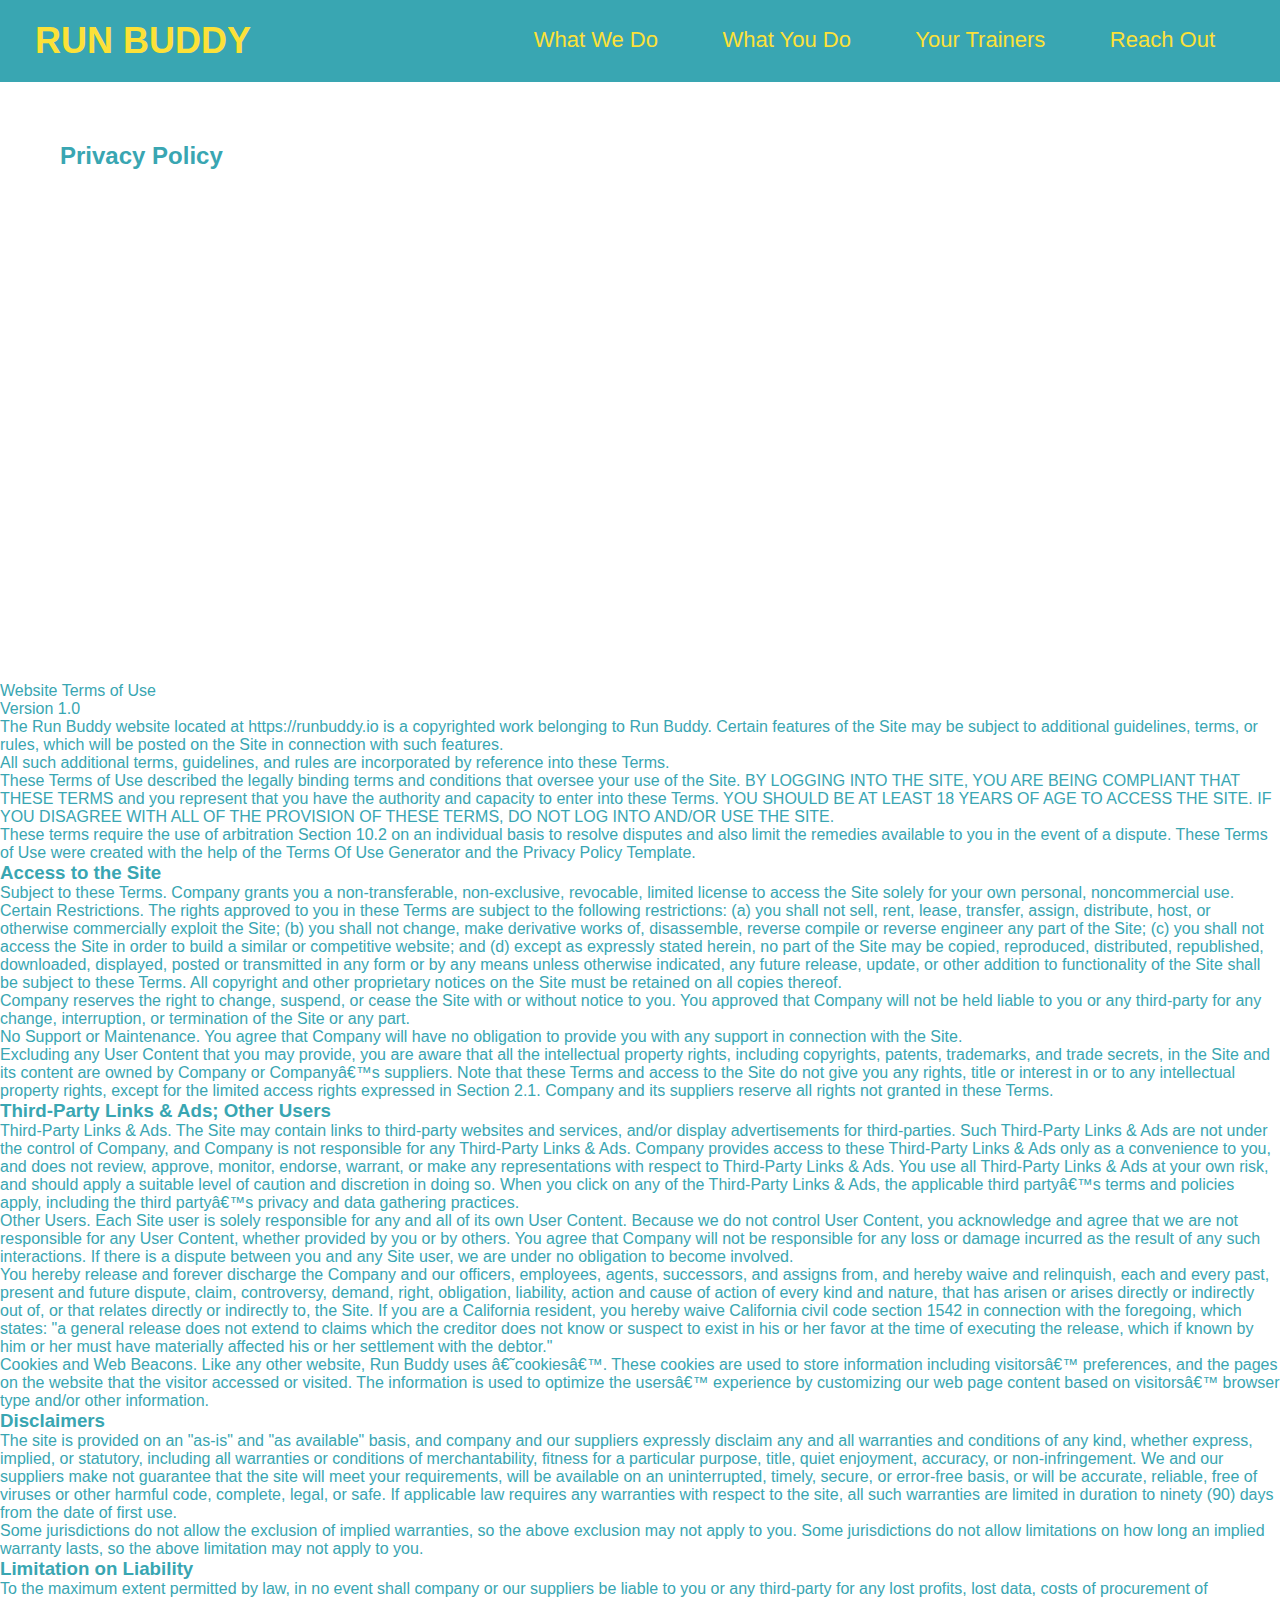
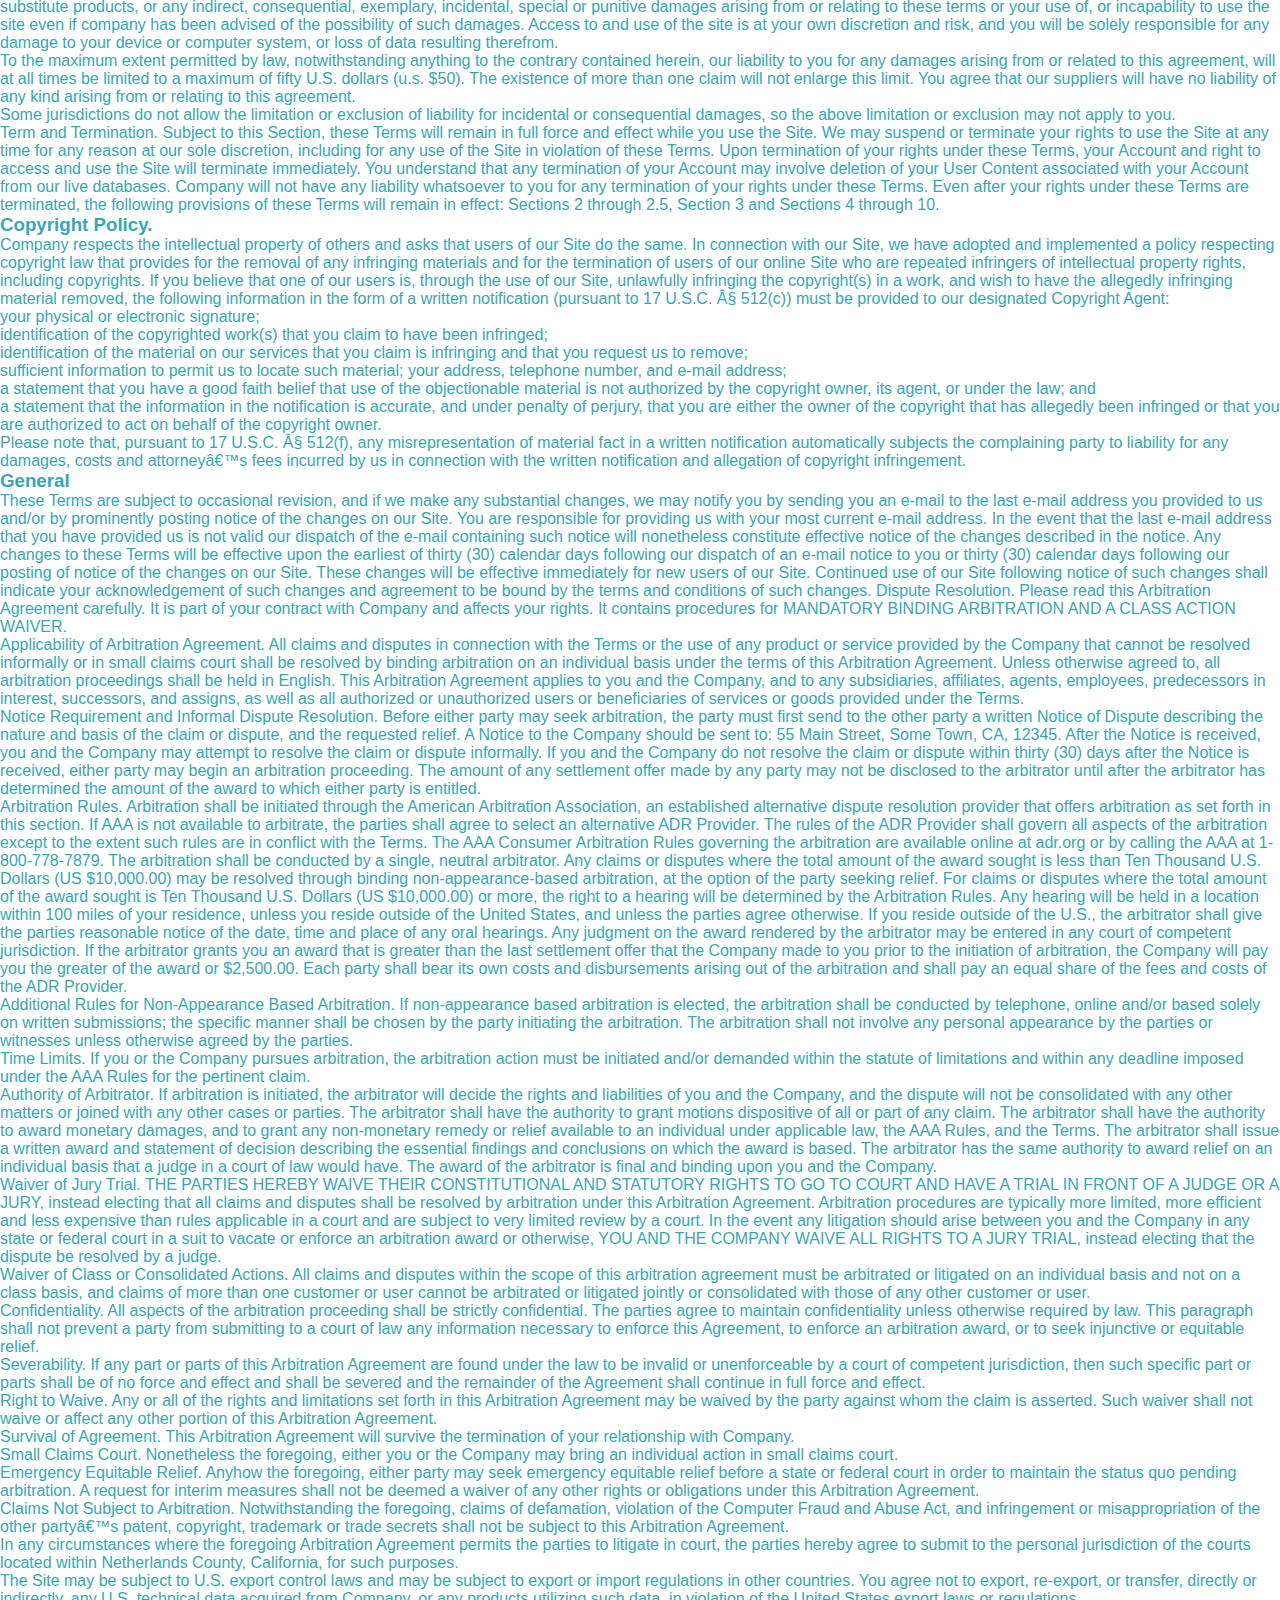
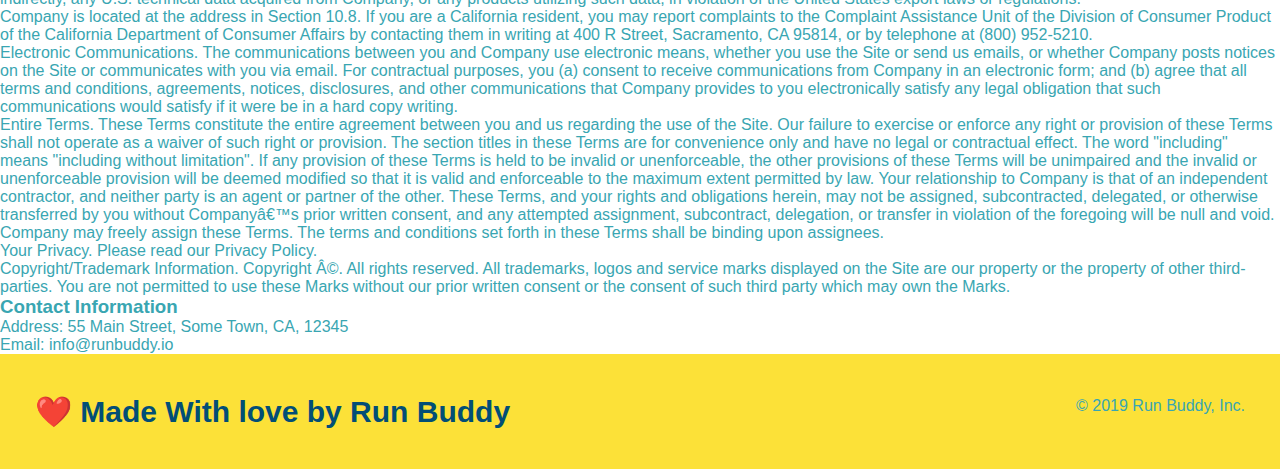
==== privacy-policy.html @ 42d81a20 "finished privacy policy" ====
<!DOCTYPE html>
<html lang="en">

<head>
    <link rel="stylesheet" href="./style.css" />
    <link rel="stylesheet" href="./secondary-styles.css" />
    <meta charset="UTF-8">
    <meta name="viewport" content="width=device-width, initial-scale=1.0">
    <title>Privacy Policy - Run Buddy</title>
</head>

<body>
    <header>
        <h1>
            <a href="./index.html">RUN BUDDY</a>
        </h1>
        <nav>
            <ul>
                <li>
                    <a href="./index.html#what-we-do">What We Do</a>
                </li>
                <li>
                    <a href="./index.html#what-you-do">What You Do</a>
                </li>
                <li>
                    <a href="./index.html#your-trainers">Your Trainers</a>
                </li>
                <li>
                    <a href="./index.html#reach-out">Reach Out</a>
                </li>
            </ul>
        </nav>
    </header>

    <section class="hero">
        <h2 class="page-title">
            Privacy Policy
        </h2>
    </section>

    <article class="secondary-content">

        <p>
            Website Terms of Use
        </p>

        <p>
            Version 1.0
        </p>

        <p>
            The Run Buddy website located at https://runbuddy.io is a copyrighted work belonging to Run Buddy. Certain
            features of the Site may be subject to additional guidelines, terms, or rules, which will be posted on the
            Site
            in connection with such features.
        </p>

        <p>
            All such additional terms, guidelines, and rules are incorporated by reference into these Terms.
        </p>

        <p>
            These Terms of Use described the legally binding terms and conditions that oversee your use of the Site. BY
            LOGGING INTO THE SITE, YOU ARE BEING COMPLIANT THAT THESE TERMS and you represent that you have the
            authority
            and capacity to enter into these Terms. YOU SHOULD BE AT LEAST 18 YEARS OF AGE TO ACCESS THE SITE. IF YOU
            DISAGREE WITH ALL OF THE PROVISION OF THESE TERMS, DO NOT LOG INTO AND/OR USE THE SITE.
        </p>

        <p>
            These terms require the use of arbitration Section 10.2 on an individual basis to resolve disputes and also
            limit the remedies available to you in the event of a dispute. These Terms of Use were created with the help
            of
            the Terms Of Use Generator and the Privacy Policy Template.
        </p>

        <h3>
            Access to the Site
        </h3>

        <p>
            Subject to these Terms. Company grants you a non-transferable, non-exclusive, revocable, limited license to
            access the Site solely for your own personal, noncommercial use.
        </p>

        <p>
            Certain Restrictions. The rights approved to you in these Terms are subject to the following restrictions:
            (a)
            you shall not sell, rent, lease, transfer, assign, distribute, host, or otherwise commercially exploit the
            Site;
            (b) you shall not change, make derivative works of, disassemble, reverse compile or reverse engineer any
            part of
            the Site; (c) you shall not access the Site in order to build a similar or competitive website; and (d)
            except
            as expressly stated herein, no part of the Site may be copied, reproduced, distributed, republished,
            downloaded,
            displayed, posted or transmitted in any form or by any means unless otherwise indicated, any future release,
            update, or other addition to functionality of the Site shall be subject to these Terms. All copyright and
            other
            proprietary notices on the Site must be retained on all copies thereof.
        </p>

        <p>
            Company reserves the right to change, suspend, or cease the Site with or without notice to you. You approved
            that Company will not be held liable to you or any third-party for any change, interruption, or termination
            of
            the Site or any part.
        </p>

        <p>
            No Support or Maintenance. You agree that Company will have no obligation to provide you with any support in
            connection with the Site.
        </p>

        <p>
            Excluding any User Content that you may provide, you are aware that all the intellectual property rights,
            including copyrights, patents, trademarks, and trade secrets, in the Site and its content are owned by
            Company
            or Companyâ€™s suppliers. Note that these Terms and access to the Site do not give you any rights, title or
            interest in or to any intellectual property rights, except for the limited access rights expressed in
            Section
            2.1. Company and its suppliers reserve all rights not granted in these Terms.
        </p>

        <h3>
            Third-Party Links & Ads; Other Users
        </h3>

        <p>
            Third-Party Links & Ads. The Site may contain links to third-party websites and services, and/or display
            advertisements for third-parties. Such Third-Party Links & Ads are not under the control of Company, and
            Company
            is not responsible for any Third-Party Links & Ads. Company provides access to these Third-Party Links & Ads
            only as a convenience to you, and does not review, approve, monitor, endorse, warrant, or make any
            representations with respect to Third-Party Links & Ads. You use all Third-Party Links & Ads at your own
            risk,
            and should apply a suitable level of caution and discretion in doing so. When you click on any of the
            Third-Party Links & Ads, the applicable third partyâ€™s terms and policies apply, including the third
            partyâ€™s
            privacy and data gathering practices.
        </p>

        <p>
            Other Users. Each Site user is solely responsible for any and all of its own User Content. Because we do not
            control User Content, you acknowledge and agree that we are not responsible for any User Content, whether
            provided by you or by others. You agree that Company will not be responsible for any loss or damage incurred
            as
            the result of any such interactions. If there is a dispute between you and any Site user, we are under no
            obligation to become involved.
        </p>

        <p>
            You hereby release and forever discharge the Company and our officers, employees, agents, successors, and
            assigns from, and hereby waive and relinquish, each and every past, present and future dispute, claim,
            controversy, demand, right, obligation, liability, action and cause of action of every kind and nature, that
            has
            arisen or arises directly or indirectly out of, or that relates directly or indirectly to, the Site. If you
            are
            a California resident, you hereby waive California civil code section 1542 in connection with the foregoing,
            which states: "a general release does not extend to claims which the creditor does not know or suspect to
            exist
            in his or her favor at the time of executing the release, which if known by him or her must have materially
            affected his or her settlement with the debtor."
        </p>

        <p>
            Cookies and Web Beacons. Like any other website, Run Buddy uses â€˜cookiesâ€™. These cookies are used to
            store
            information including visitorsâ€™ preferences, and the pages on the website that the visitor accessed or
            visited.
            The information is used to optimize the usersâ€™ experience by customizing our web page content based on
            visitorsâ€™
            browser type and/or other information.
        </p>

        <h3>
            Disclaimers
        </h3>

        <p>
            The site is provided on an "as-is" and "as available" basis, and company and our suppliers expressly
            disclaim
            any and all warranties and conditions of any kind, whether express, implied, or statutory, including all
            warranties or conditions of merchantability, fitness for a particular purpose, title, quiet enjoyment,
            accuracy,
            or non-infringement. We and our suppliers make not guarantee that the site will meet your requirements, will
            be
            available on an uninterrupted, timely, secure, or error-free basis, or will be accurate, reliable, free of
            viruses or other harmful code, complete, legal, or safe. If applicable law requires any warranties with
            respect
            to the site, all such warranties are limited in duration to ninety (90) days from the date of first use.
        </p>

        <p>
            Some jurisdictions do not allow the exclusion of implied warranties, so the above exclusion may not apply to
            you. Some jurisdictions do not allow limitations on how long an implied warranty lasts, so the above
            limitation
            may not apply to you.
        </p>

        <h3>
            Limitation on Liability
        </h3>

        <p>
            To the maximum extent permitted by law, in no event shall company or our suppliers be liable to you or any
            third-party for any lost profits, lost data, costs of procurement of substitute products, or any indirect,
            consequential, exemplary, incidental, special or punitive damages arising from or relating to these terms or
            your use of, or incapability to use the site even if company has been advised of the possibility of such
            damages. Access to and use of the site is at your own discretion and risk, and you will be solely
            responsible
            for any damage to your device or computer system, or loss of data resulting therefrom.
        </p>

        <p>
            To the maximum extent permitted by law, notwithstanding anything to the contrary contained herein, our
            liability
            to you for any damages arising from or related to this agreement, will at all times be limited to a maximum
            of
            fifty U.S. dollars (u.s. $50). The existence of more than one claim will not enlarge this limit. You agree
            that
            our suppliers will have no liability of any kind arising from or relating to this agreement.
        </p>

        <p>
            Some jurisdictions do not allow the limitation or exclusion of liability for incidental or consequential
            damages, so the above limitation or exclusion may not apply to you.
        </p>

        <p>
            Term and Termination. Subject to this Section, these Terms will remain in full force and effect while you
            use
            the Site. We may suspend or terminate your rights to use the Site at any time for any reason at our sole
            discretion, including for any use of the Site in violation of these Terms. Upon termination of your rights
            under
            these Terms, your Account and right to access and use the Site will terminate immediately. You understand
            that
            any termination of your Account may involve deletion of your User Content associated with your Account from
            our
            live databases. Company will not have any liability whatsoever to you for any termination of your rights
            under
            these Terms. Even after your rights under these Terms are terminated, the following provisions of these
            Terms
            will remain in effect: Sections 2 through 2.5, Section 3 and Sections 4 through 10.
        </p>

        <h3>
            Copyright Policy.
        </h3>

        <p>
            Company respects the intellectual property of others and asks that users of our Site do the same. In
            connection
            with our Site, we have adopted and implemented a policy respecting copyright law that provides for the
            removal
            of any infringing materials and for the termination of users of our online Site who are repeated infringers
            of
            intellectual property rights, including copyrights. If you believe that one of our users is, through the use
            of
            our Site, unlawfully infringing the copyright(s) in a work, and wish to have the allegedly infringing
            material
            removed, the following information in the form of a written notification (pursuant to 17 U.S.C. Â§ 512(c))
            must
            be provided to our designated Copyright Agent:
        </p>

        <ul>
            <li>
                your physical or electronic signature;
            </li>
            <li>
                identification of the copyrighted work(s) that you claim to have been infringed;
            </li>
            <li>
                identification of the material on our services that you claim is infringing and that you request us to
                remove;
            </li>
            <li>
                sufficient information to permit us to locate such material; your address, telephone number, and e-mail
                address;
            </li>
            <li>
                a statement that you have a good faith belief that use of the objectionable material is not authorized
                by the
                copyright owner, its agent, or under the law; and
            </li>
            <li>
                a statement that the information in the notification is accurate, and under penalty of perjury, that you
                are
                either the owner of the copyright that has allegedly been infringed or that you are authorized to act on
                behalf of the copyright owner.
            </li>
        </ul>

        <p>
            Please note that, pursuant to 17 U.S.C. Â§ 512(f), any misrepresentation of material fact in a written
            notification automatically subjects the complaining party to liability for any damages, costs and
            attorneyâ€™s
            fees incurred by us in connection with the written notification and allegation of copyright infringement.
        </p>

        <h3>
            General
        </h3>

        <p>
            These Terms are subject to occasional revision, and if we make any substantial changes, we may notify you by
            sending you an e-mail to the last e-mail address you provided to us and/or by prominently posting notice of
            the
            changes on our Site. You are responsible for providing us with your most current e-mail address. In the
            event
            that the last e-mail address that you have provided us is not valid our dispatch of the e-mail containing
            such
            notice will nonetheless constitute effective notice of the changes described in the notice. Any changes to
            these
            Terms will be effective upon the earliest of thirty (30) calendar days following our dispatch of an e-mail
            notice to you or thirty (30) calendar days following our posting of notice of the changes on our Site. These
            changes will be effective immediately for new users of our Site. Continued use of our Site following notice
            of
            such changes shall indicate your acknowledgement of such changes and agreement to be bound by the terms and
            conditions of such changes. Dispute Resolution. Please read this Arbitration Agreement carefully. It is part
            of
            your contract with Company and affects your rights. It contains procedures for MANDATORY BINDING ARBITRATION
            AND
            A CLASS ACTION WAIVER.
        </p>

        <p>
            Applicability of Arbitration Agreement. All claims and disputes in connection with the Terms or the use of
            any
            product or service provided by the Company that cannot be resolved informally or in small claims court shall
            be
            resolved by binding arbitration on an individual basis under the terms of this Arbitration Agreement. Unless
            otherwise agreed to, all arbitration proceedings shall be held in English. This Arbitration Agreement
            applies to
            you and the Company, and to any subsidiaries, affiliates, agents, employees, predecessors in interest,
            successors, and assigns, as well as all authorized or unauthorized users or beneficiaries of services or
            goods
            provided under the Terms.
        </p>

        <p>
            Notice Requirement and Informal Dispute Resolution. Before either party may seek arbitration, the party must
            first send to the other party a written Notice of Dispute describing the nature and basis of the claim or
            dispute, and the requested relief. A Notice to the Company should be sent to: 55 Main Street, Some Town, CA,
            12345. After the Notice is received, you and the Company may attempt to resolve the claim or dispute
            informally.
            If you and the Company do not resolve the claim or dispute within thirty (30) days after the Notice is
            received,
            either party may begin an arbitration proceeding. The amount of any settlement offer made by any party may
            not
            be disclosed to the arbitrator until after the arbitrator has determined the amount of the award to which
            either
            party is entitled.
        </p>

        <p>
            Arbitration Rules. Arbitration shall be initiated through the American Arbitration Association, an
            established
            alternative dispute resolution provider that offers arbitration as set forth in this section. If AAA is not
            available to arbitrate, the parties shall agree to select an alternative ADR Provider. The rules of the ADR
            Provider shall govern all aspects of the arbitration except to the extent such rules are in conflict with
            the
            Terms. The AAA Consumer Arbitration Rules governing the arbitration are available online at adr.org or by
            calling the AAA at 1-800-778-7879. The arbitration shall be conducted by a single, neutral arbitrator. Any
            claims or disputes where the total amount of the award sought is less than Ten Thousand U.S. Dollars (US
            $10,000.00) may be resolved through binding non-appearance-based arbitration, at the option of the party
            seeking
            relief. For claims or disputes where the total amount of the award sought is Ten Thousand U.S. Dollars (US
            $10,000.00) or more, the right to a hearing will be determined by the Arbitration Rules. Any hearing will be
            held in a location within 100 miles of your residence, unless you reside outside of the United States, and
            unless the parties agree otherwise. If you reside outside of the U.S., the arbitrator shall give the parties
            reasonable notice of the date, time and place of any oral hearings. Any judgment on the award rendered by
            the
            arbitrator may be entered in any court of competent jurisdiction. If the arbitrator grants you an award that
            is
            greater than the last settlement offer that the Company made to you prior to the initiation of arbitration,
            the
            Company will pay you the greater of the award or $2,500.00. Each party shall bear its own costs and
            disbursements arising out of the arbitration and shall pay an equal share of the fees and costs of the ADR
            Provider.
        </p>

        <p>
            Additional Rules for Non-Appearance Based Arbitration. If non-appearance based arbitration is elected, the
            arbitration shall be conducted by telephone, online and/or based solely on written submissions; the specific
            manner shall be chosen by the party initiating the arbitration. The arbitration shall not involve any
            personal
            appearance by the parties or witnesses unless otherwise agreed by the parties.
        </p>

        <p>
            Time Limits. If you or the Company pursues arbitration, the arbitration action must be initiated and/or
            demanded
            within the statute of limitations and within any deadline imposed under the AAA Rules for the pertinent
            claim.
        </p>

        <p>
            Authority of Arbitrator. If arbitration is initiated, the arbitrator will decide the rights and liabilities
            of
            you and the Company, and the dispute will not be consolidated with any other matters or joined with any
            other
            cases or parties. The arbitrator shall have the authority to grant motions dispositive of all or part of any
            claim. The arbitrator shall have the authority to award monetary damages, and to grant any non-monetary
            remedy
            or relief available to an individual under applicable law, the AAA Rules, and the Terms. The arbitrator
            shall
            issue a written award and statement of decision describing the essential findings and conclusions on which
            the
            award is based. The arbitrator has the same authority to award relief on an individual basis that a judge in
            a
            court of law would have. The award of the arbitrator is final and binding upon you and the Company.
        </p>

        <p>
            Waiver of Jury Trial. THE PARTIES HEREBY WAIVE THEIR CONSTITUTIONAL AND STATUTORY RIGHTS TO GO TO COURT AND
            HAVE
            A TRIAL IN FRONT OF A JUDGE OR A JURY, instead electing that all claims and disputes shall be resolved by
            arbitration under this Arbitration Agreement. Arbitration procedures are typically more limited, more
            efficient
            and less expensive than rules applicable in a court and are subject to very limited review by a court. In
            the
            event any litigation should arise between you and the Company in any state or federal court in a suit to
            vacate
            or enforce an arbitration award or otherwise, YOU AND THE COMPANY WAIVE ALL RIGHTS TO A JURY TRIAL, instead
            electing that the dispute be resolved by a judge.
        </p>

        <p>
            Waiver of Class or Consolidated Actions. All claims and disputes within the scope of this arbitration
            agreement
            must be arbitrated or litigated on an individual basis and not on a class basis, and claims of more than one
            customer or user cannot be arbitrated or litigated jointly or consolidated with those of any other customer
            or
            user.
        </p>

        <p>
            Confidentiality. All aspects of the arbitration proceeding shall be strictly confidential. The parties agree
            to
            maintain confidentiality unless otherwise required by law. This paragraph shall not prevent a party from
            submitting to a court of law any information necessary to enforce this Agreement, to enforce an arbitration
            award, or to seek injunctive or equitable relief.
        </p>

        <p>
            Severability. If any part or parts of this Arbitration Agreement are found under the law to be invalid or
            unenforceable by a court of competent jurisdiction, then such specific part or parts shall be of no force
            and
            effect and shall be severed and the remainder of the Agreement shall continue in full force and effect.
        </p>

        <p>
            Right to Waive. Any or all of the rights and limitations set forth in this Arbitration Agreement may be
            waived
            by the party against whom the claim is asserted. Such waiver shall not waive or affect any other portion of
            this
            Arbitration Agreement.
        </p>

        <p>
            Survival of Agreement. This Arbitration Agreement will survive the termination of your relationship with
            Company.
        </p>

        <p>
            Small Claims Court. Nonetheless the foregoing, either you or the Company may bring an individual action in
            small
            claims court.
        </p>

        <p>
            Emergency Equitable Relief. Anyhow the foregoing, either party may seek emergency equitable relief before a
            state or federal court in order to maintain the status quo pending arbitration. A request for interim
            measures
            shall not be deemed a waiver of any other rights or obligations under this Arbitration Agreement.
        </p>

        <p>
            Claims Not Subject to Arbitration. Notwithstanding the foregoing, claims of defamation, violation of the
            Computer Fraud and Abuse Act, and infringement or misappropriation of the other partyâ€™s patent, copyright,
            trademark or trade secrets shall not be subject to this Arbitration Agreement.
        </p>

        <p>
            In any circumstances where the foregoing Arbitration Agreement permits the parties to litigate in court, the
            parties hereby agree to submit to the personal jurisdiction of the courts located within Netherlands County,
            California, for such purposes.
        </p>

        <p>
            The Site may be subject to U.S. export control laws and may be subject to export or import regulations in
            other
            countries. You agree not to export, re-export, or transfer, directly or indirectly, any U.S. technical data
            acquired from Company, or any products utilizing such data, in violation of the United States export laws or
            regulations.
        </p>

        <p>
            Company is located at the address in Section 10.8. If you are a California resident, you may report
            complaints
            to the Complaint Assistance Unit of the Division of Consumer Product of the California Department of
            Consumer
            Affairs by contacting them in writing at 400 R Street, Sacramento, CA 95814, or by telephone at (800)
            952-5210.
        </p>

        <p>
            Electronic Communications. The communications between you and Company use electronic means, whether you use
            the
            Site or send us emails, or whether Company posts notices on the Site or communicates with you via email. For
            contractual purposes, you (a) consent to receive communications from Company in an electronic form; and (b)
            agree that all terms and conditions, agreements, notices, disclosures, and other communications that Company
            provides to you electronically satisfy any legal obligation that such communications would satisfy if it
            were be
            in a hard copy writing.
        </p>

        <p>
            Entire Terms. These Terms constitute the entire agreement between you and us regarding the use of the Site.
            Our
            failure to exercise or enforce any right or provision of these Terms shall not operate as a waiver of such
            right
            or provision. The section titles in these Terms are for convenience only and have no legal or contractual
            effect. The word "including" means "including without limitation". If any provision of these Terms is held
            to be
            invalid or unenforceable, the other provisions of these Terms will be unimpaired and the invalid or
            unenforceable provision will be deemed modified so that it is valid and enforceable to the maximum extent
            permitted by law. Your relationship to Company is that of an independent contractor, and neither party is an
            agent or partner of the other. These Terms, and your rights and obligations herein, may not be assigned,
            subcontracted, delegated, or otherwise transferred by you without Companyâ€™s prior written consent, and any
            attempted assignment, subcontract, delegation, or transfer in violation of the foregoing will be null and
            void.
            Company may freely assign these Terms. The terms and conditions set forth in these Terms shall be binding
            upon
            assignees.
        </p>

        <p>
            Your Privacy. Please read our Privacy Policy.
        </p>

        <p>
            Copyright/Trademark Information. Copyright Â©. All rights reserved. All trademarks, logos and service marks
            displayed on the Site are our property or the property of other third-parties. You are not permitted to use
            these Marks without our prior written consent or the consent of such third party which may own the Marks.
        </p>

        <h3>
            Contact Information
        </h3>

        <p>
            Address: 55 Main Street, Some Town, CA, 12345
        </p>

        <p>
            Email: info@runbuddy.io
        </p>

    </article>
</body>

<!--footer-->
<footer>
    <h2>❤️ Made With love by Run Buddy</h2>
    <div>
        &copy; 2019 Run Buddy, Inc.
    </div>
</footer>

</html>
---- style.css ----
* {
    margin: 0;
    padding: 0;
    box-sizing: border-box;
  }

body {
    color: #39a6b2;
    font-family: Helvetica, Arial, sans-serif;    
  }

  header {
    padding: 20px 35px;
    background-color: #39a6b2;
  }

  header h1 {
    font-weight: bold;
    font-size: 36px;
    color: #fce138;
    margin: 0;
    display: inline;
  }

  header a {
    text-decoration: none;
    color: #fce138;
  }

  header nav {
    float: right;
    margin: 7px 0;
  }

  header nav ul li {
    display: inline;
  }

  header nav ul li a {
    margin: 0 30px;
    font-weight: lighter;
    font-size: 22px;
  }
  
  footer {
    background: #fce138;
    width: 100%;
    padding: 40px 35px;
  }

  footer h2 {
    display: inline;
    color: #024e76;
    font-size: 30px;
    margin: 0;
  }

  footer div { 
      float: right;
      line-height: 1.5;
      text-align: right;
  }

  footer a { 
      color: #024e76;
  }

  section {
    padding: 60px;
  }

  .hero {
    background-image: url("../images/hero-bg.jpg");
    height: 600px;
    background-size: cover;
    background-position: center;
    position: relative;
  }

  .hero-form {
    background-color: #fce138;
    padding: 20px;
    width: 500px;
    color: #024e76;
    border: solid 3px #024e76;
    position: absolute;
    bottom: 120px;
    right: 140px;
  }

  .hero-form h3 {
    font-size: 24px;
    margin: 0;
  }

  .hero-form p {
    margin: 5px 0 15px 0;
  }

  .form-input {
    border: 1px solid #024e76;
    display: block;
    padding: 7px 15px;
    font-size: 16px;
    color: #024e76;
    width: 100%;
    margin-bottom: 15px;
  }

  .hero-form label {
    margin: 0 5px;
  }

  .hero-form button {
    color: #fce138;
    background-color: #024e76;
    border: none;
    padding: 10px 20px;
    font-size: 16px;
  }

  .intro {
    text-align: center;
  }

  .intro p {
    line-height: 1.7;
    color: #39a6b2;
    width: 80%;
    font-size: 20px;
    margin: 0 auto;
  }

  .steps { 
    text-align: center;
    background: #fce138;
  }

  .primary-border {
    border-color: #fce138;
  }
  
  .secondary-border {
    border-color: #39a6b2;
  }

  .steps div {
    margin-bottom: 80px;
  }
  
  .steps img {
    width: 15%;
    margin: 10px 0;
  } 
  
  .steps h3 {
    color: #024e76;
    font-size: 46px;
    margin-top: 10px;
  }
  
  .steps p {
    color: #39a6b2;
    font-size: 23px;
  }

  .steps span {
    font-size: 38px;
  }

  .trainers {
    text-align: center;
  }

  .trainer {
    width: 900px;
    margin: 0 auto 30px auto;
    background: #024e76;
    color: #fce138;
    overflow: auto;
  }

  .trainer img {
    width: 35%;
    float: left;
  }
  
  .trainer-bio {
    padding: 35px;
    float: left;
    width: 65%;
  }

  .text-left {
    text-align: left;
  }
  
  .text-right {
    text-align: right;
  }

  .trainer-bio h3 {
    font-size: 32px;
    margin-bottom: 8px;
  }
  
  .trainer-bio h4 {
    font-weight: lighter;
    font-size: 26px;
    margin-bottom: 25px;
  }
  
  .trainer-bio p {
    font-size: 17px;
    line-height: 1.3;
  }

  .section-title {
    font-size: 55px;
    display: inline-block;
    padding: 0 100px 20px 100px;
    border-bottom: 3px solid;
    margin-bottom: 35px;
    color: #024e76;
  }

  .contact {
    text-align: center;
    background: #024e76;
  }

  .contact h2 {
    color: #fce138;
  }

  iframe {
    width: 400px;
    height: 400px;
  }

  .contact-info div {
    width: 410px;
    display: inline-block;
    vertical-align: top;
    text-align: left;
    margin: 30px 0 0 60px;
    color: white;
  }

  .contact-info h3 {
    color: #fce138;
    font-size: 32px;
  }
  
  .contact-info p, .contact-info address {
    margin: 20px 0;
    line-height: 1.5;
    font-size: 20px;
    font-style: normal;
  }
  
  .contact-info a {
    color: #fce138;
  }
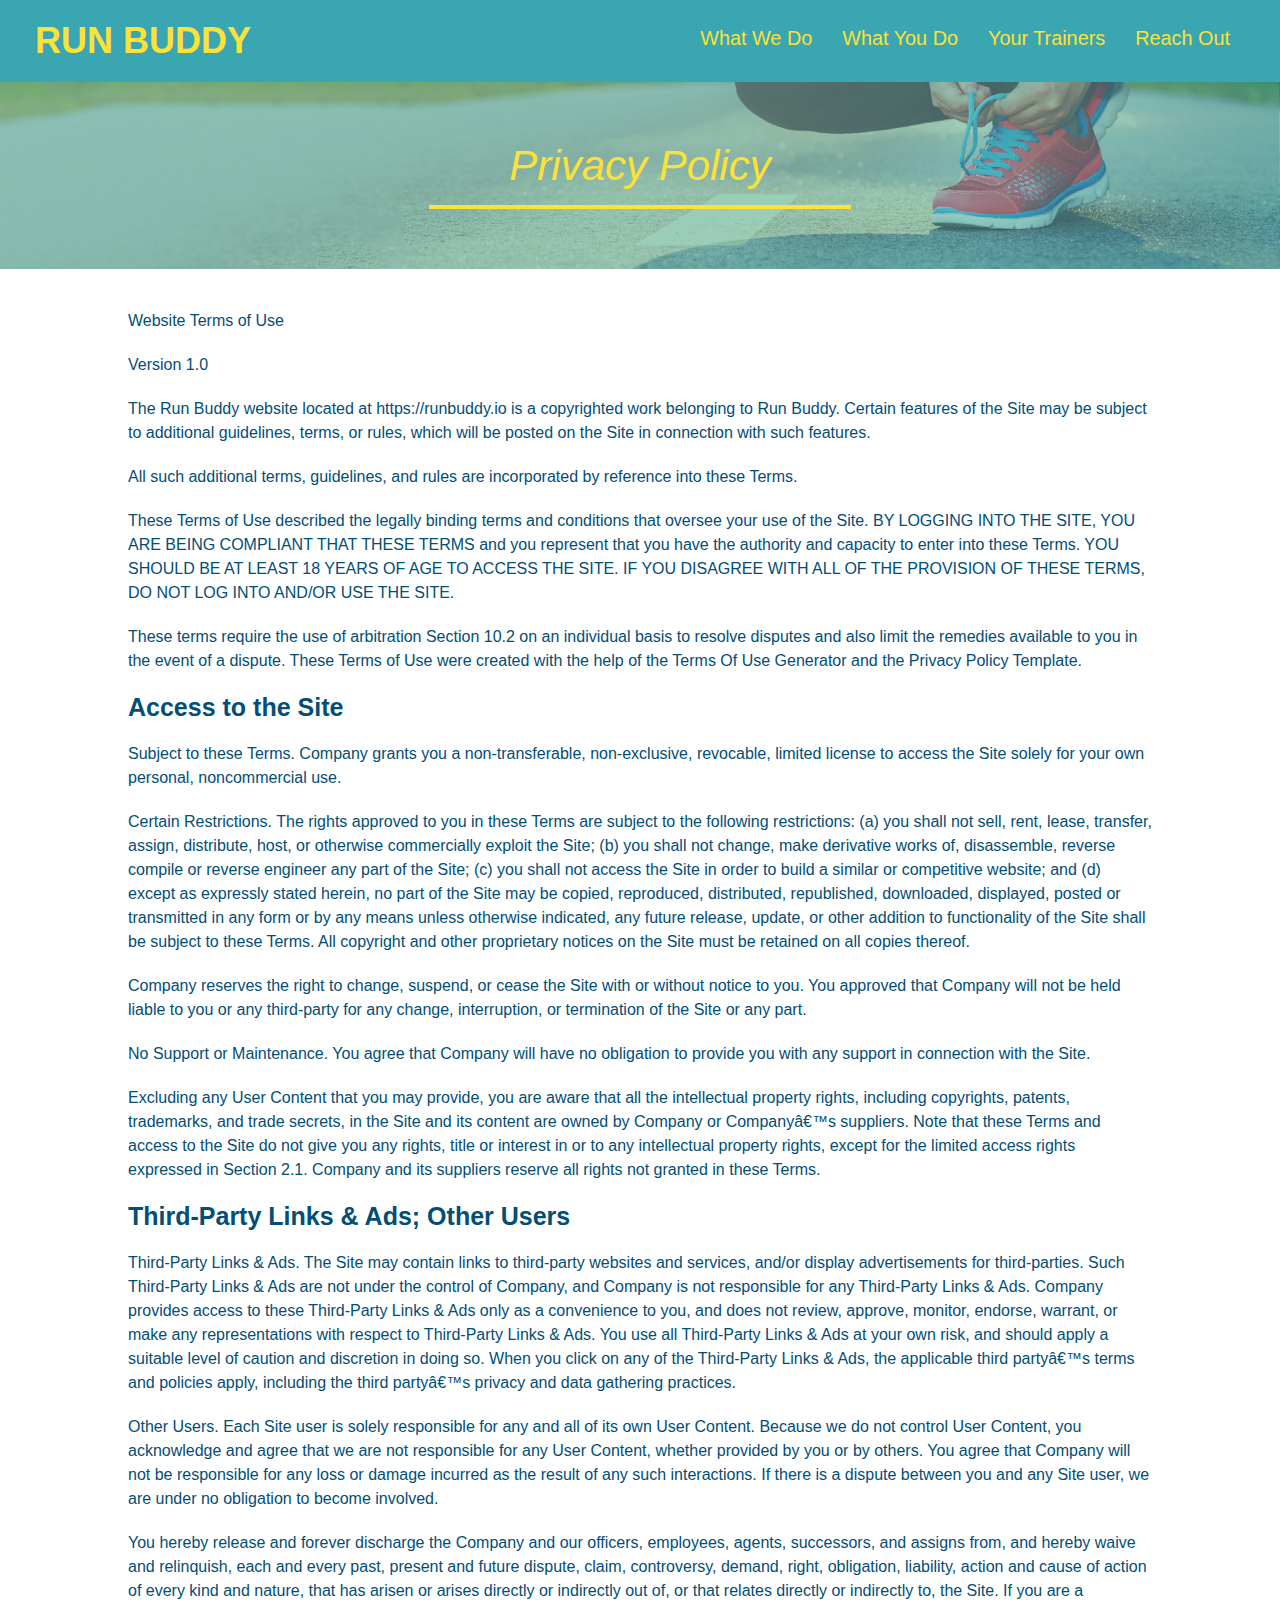
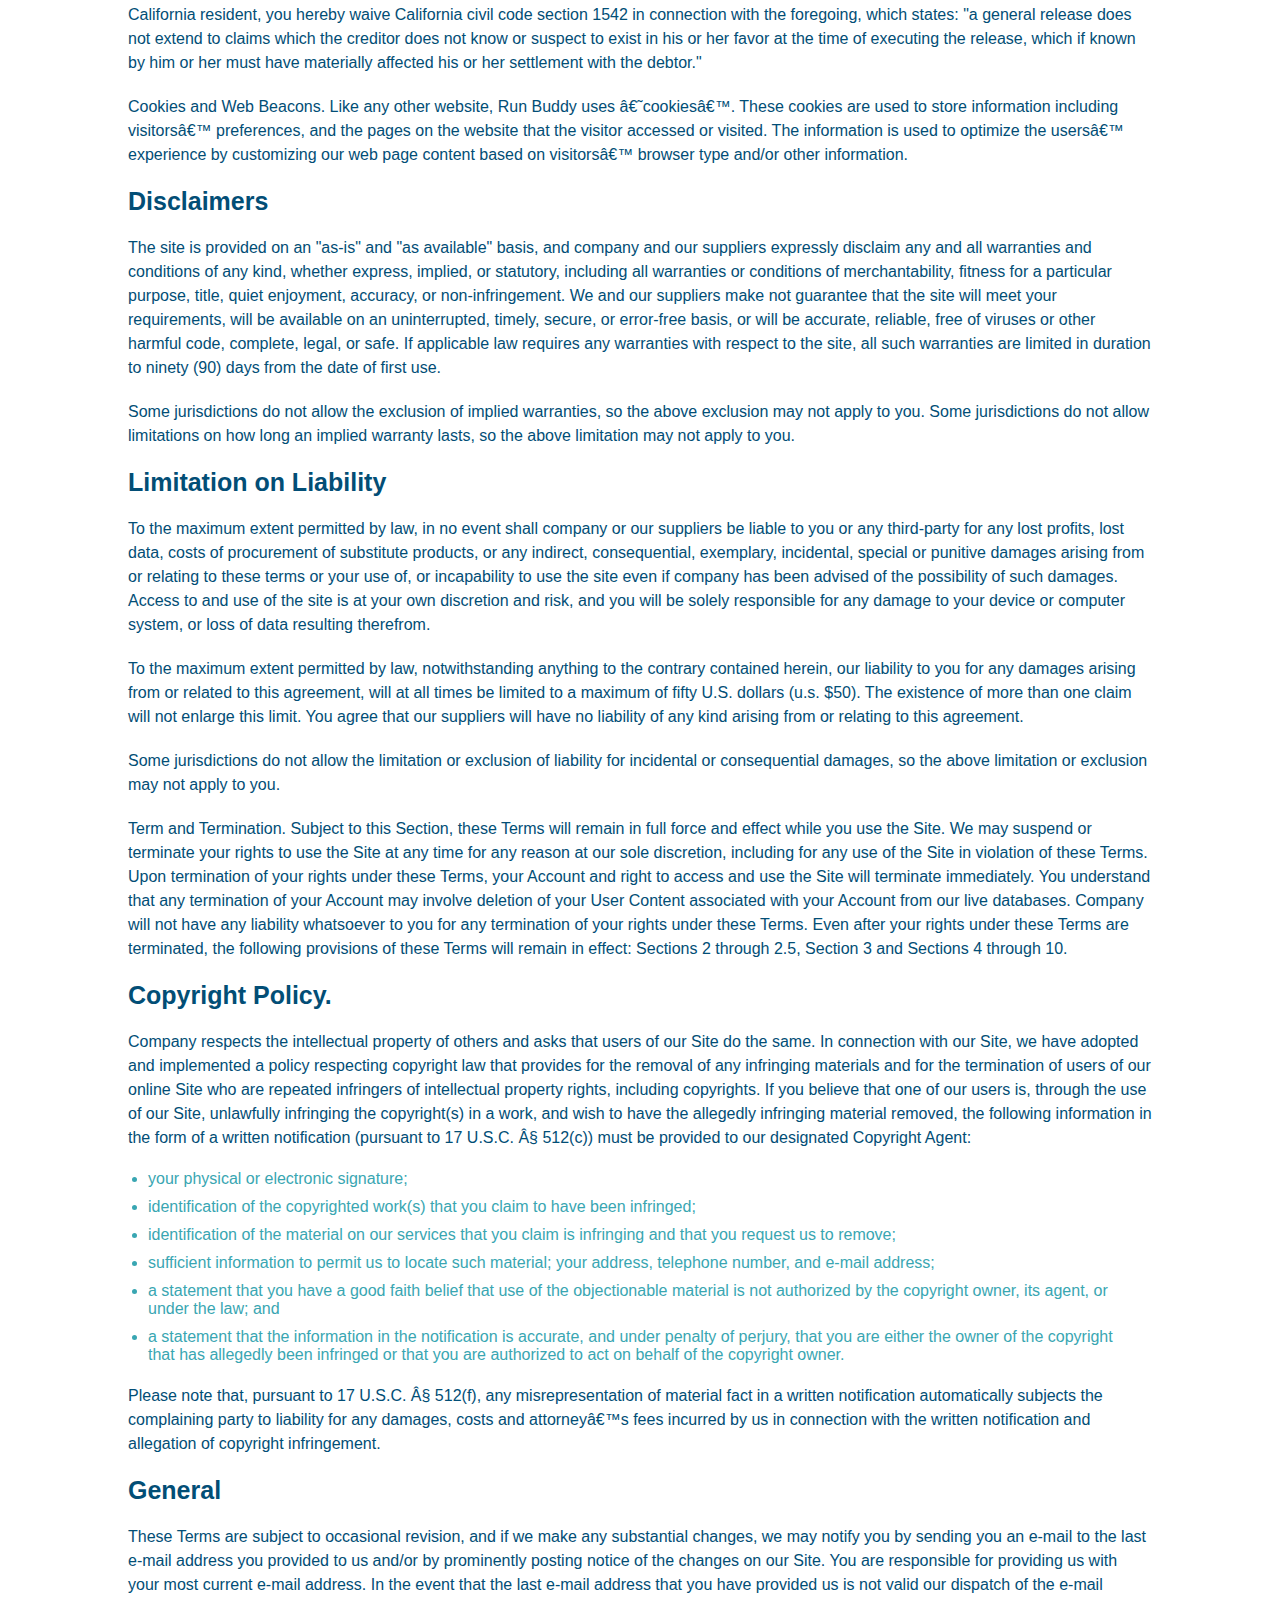
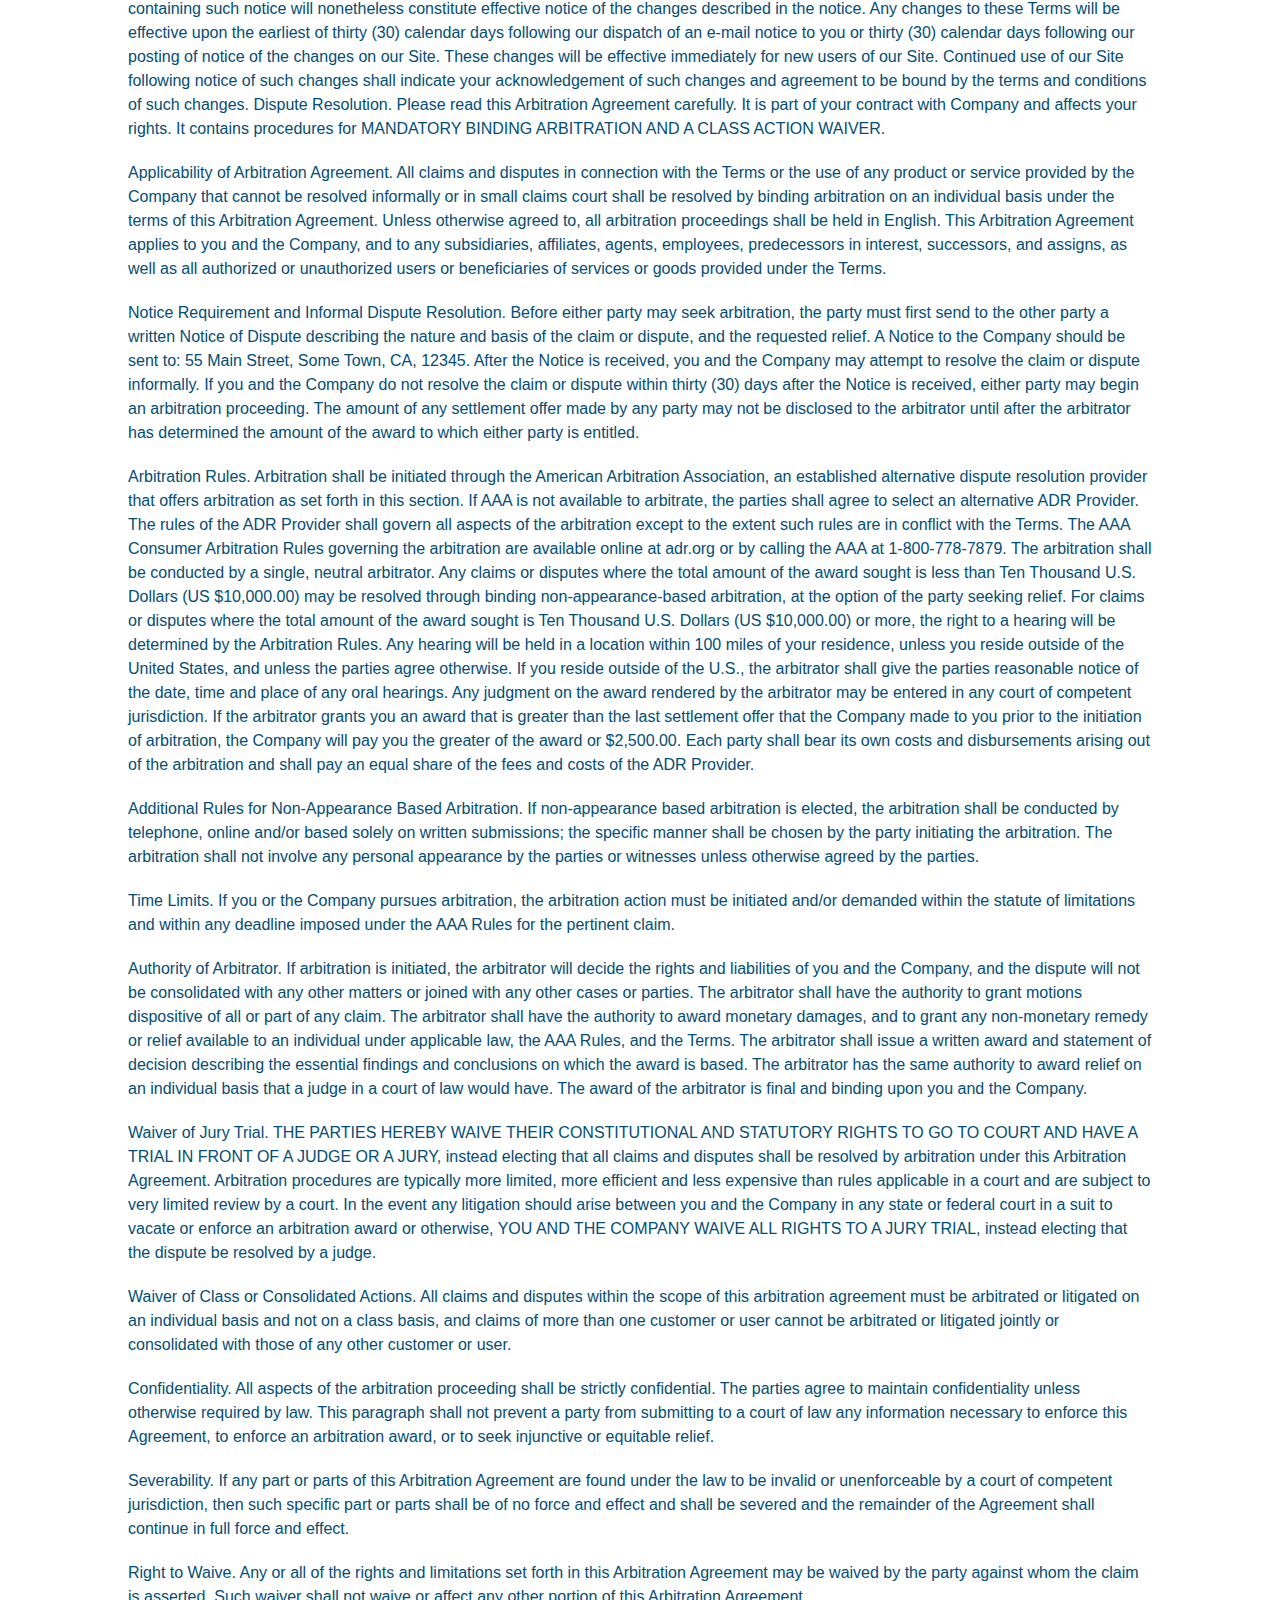
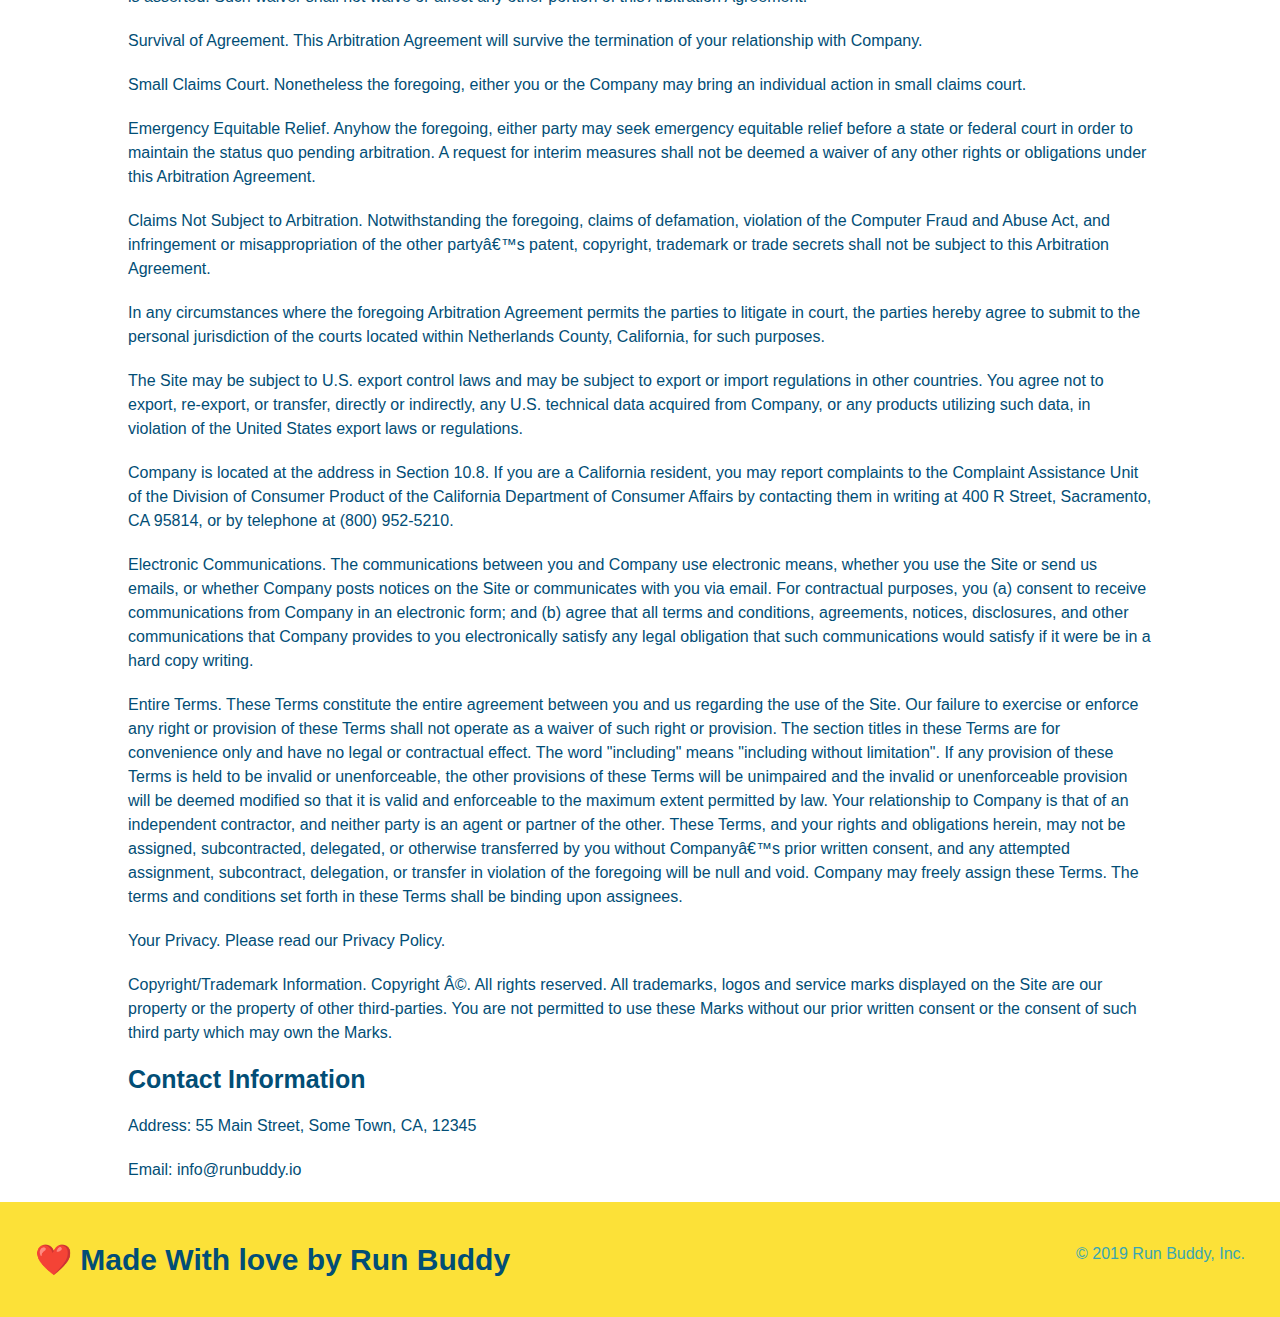
==== commit 23afc5e3: "Add viewport Meta" ====
--- a/privacy-policy.html
+++ b/privacy-policy.html
@@ -5,7 +5,7 @@
     <link rel="stylesheet" href="./style.css" />
     <link rel="stylesheet" href="./secondary-styles.css" />
     <meta charset="UTF-8">
-    <meta name="viewport" content="width=device-width, initial-scale=1.0">
+    <meta name="viewport" content="width=device-width, initial-scale=1.0" />
     <title>Privacy Policy - Run Buddy</title>
 </head>
 
--- a/style.css
+++ b/style.css
@@ -9,9 +9,34 @@
     font-family: Helvetica, Arial, sans-serif;    
   }
 
+  .section-title {
+    font-size: 48px;
+    border-bottom: 3px solid;
+    margin: auto;
+    color: #024e76;
+    width: 50%;
+    padding-bottom: 20px;
+    text-align: center;
+    margin: 0 auto 35px auto;;
+  }
+
+  .primary-border {
+    border-color: #fce138;
+
+  }
+  
+  .secondary-border {
+    border-color: #39a6b2;
+  }
+
+  /*Header Section*/
+
   header {
     padding: 20px 35px;
     background-color: #39a6b2;
+    display: flex;
+    justify-content: space-between;
+    flex-wrap: wrap;
   }
 
   header h1 {
@@ -19,7 +44,6 @@
     font-size: 36px;
     color: #fce138;
     margin: 0;
-    display: inline;
   }
 
   header a {
@@ -27,65 +51,50 @@
     color: #fce138;
   }
 
+/*Nav*/
+
   header nav {
-    float: right;
     margin: 7px 0;
   }
-
-  header nav ul li {
-    display: inline;
-  }
+  
+  header nav ul {
+    display: flex;
+    flex-wrap: wrap;
+    justify-content: space-between;
+    align-items: center;
+    list-style: none;
+  }
+
 
   header nav ul li a {
-    margin: 0 30px;
+    padding: 10px 15px;
     font-weight: lighter;
-    font-size: 22px;
-  }
-  
-  footer {
-    background: #fce138;
-    width: 100%;
-    padding: 40px 35px;
-  }
-
-  footer h2 {
-    display: inline;
-    color: #024e76;
-    font-size: 30px;
-    margin: 0;
-  }
-
-  footer div { 
-      float: right;
-      line-height: 1.5;
-      text-align: right;
-  }
-
-  footer a { 
-      color: #024e76;
-  }
-
-  section {
-    padding: 60px;
-  }
+    font-size: 1.55vw;
+  }
+
+  
+
+  /*Hero Section*/
 
   .hero {
     background-image: url("../images/hero-bg.jpg");
-    height: 600px;
     background-size: cover;
     background-position: center;
-    position: relative;
-  }
+    display: flex;
+    justify-content: center;
+    flex-wrap: wrap;
+    align-items: flex-start;
+  }
+
+  /*Get Started Form*/
 
   .hero-form {
     background-color: #fce138;
     padding: 20px;
-    width: 500px;
     color: #024e76;
     border: solid 3px #024e76;
-    position: absolute;
-    bottom: 120px;
-    right: 140px;
+    width: 40%;
+    margin: 3.5%;
   }
 
   .hero-form h3 {
@@ -119,9 +128,8 @@
     font-size: 16px;
   }
 
-  .intro {
-    text-align: center;
-  }
+  /*CTA Intro Paragraph*/
+
 
   .intro p {
     line-height: 1.7;
@@ -129,103 +137,125 @@
     width: 80%;
     font-size: 20px;
     margin: 0 auto;
+    text-align: center;
+  }
+
+  .hero-cta {
+    width: 35%;
+    text-align: right;
+    margin: 3.5%;
+    color: #fff;
+    font-size: 18px;
+    line-height: 1.2;
+  }
+
+  .hero-cta h2 {
+    font-style: italic;
+    font-size: 55px;
+    color: #fce138;
+  }
+
+  /*What We Do, What You Do Section*/
+
+  .step {
+    margin: 50px auto;
+    padding-bottom: 50px;
+    width: 80%;
+    border-bottom: 1px solid #39a6b2;
+    display: flex;
+    flex-wrap: wrap;
+    align-items: center;
+    justify-content: space-between;
   }
 
   .steps { 
-    text-align: center;
     background: #fce138;
   }
-
-  .primary-border {
-    border-color: #fce138;
-  }
-  
-  .secondary-border {
-    border-color: #39a6b2;
-  }
-
-  .steps div {
-    margin-bottom: 80px;
-  }
-  
-  .steps img {
-    width: 15%;
-    margin: 10px 0;
-  } 
-  
-  .steps h3 {
+  
+  .step h3 {
     color: #024e76;
     font-size: 46px;
-    margin-top: 10px;
-  }
-  
-  .steps p {
+    flex: 1 30%;
+  }
+
+  .step-text {
+    flex: 12;
+  }
+  
+  .step-text p {
     color: #39a6b2;
-    font-size: 23px;
-  }
-
-  .steps span {
-    font-size: 38px;
-  }
+    font-size: 18px;
+  }
+
+  .step-text h4 {
+    font-size: 26px;
+    line-height: 1.5;
+    color: #024e76;
+  }
+
+  .step-info {
+    flex: 2 70%;
+    display: flex;
+    flex-wrap: wrap;
+    align-items: center;
+  }
+
+  .step-img {
+    flex: 1 12%;
+    margin-right: 20px;
+  }
+
+  .step-img img {
+    max-width: 100%;
+  }
+
+
+  /*Trainers Section*/
 
   .trainers {
-    text-align: center;
+    width: 100%;
+    margin: 0 auto;
+    display: flex;
+    flex-wrap: wrap;
+    justify-content: space-around;
   }
 
   .trainer {
-    width: 900px;
-    margin: 0 auto 30px auto;
+    margin: 20px;
     background: #024e76;
     color: #fce138;
-    overflow: auto;
+    flex: 1;
   }
 
   .trainer img {
-    width: 35%;
-    float: left;
+    width: 100%;
   }
   
   .trainer-bio {
-    padding: 35px;
-    float: left;
-    width: 65%;
-  }
-
-  .text-left {
-    text-align: left;
-  }
-  
-  .text-right {
-    text-align: right;
+    padding: 25px;
+    line-height: 1.3;
   }
 
   .trainer-bio h3 {
-    font-size: 32px;
-    margin-bottom: 8px;
+    font-size: 28px;
   }
   
   .trainer-bio h4 {
     font-weight: lighter;
-    font-size: 26px;
-    margin-bottom: 25px;
+    font-size: 22px;
+    margin-bottom: 15px;
   }
   
   .trainer-bio p {
     font-size: 17px;
-    line-height: 1.3;
-  }
-
-  .section-title {
-    font-size: 55px;
-    display: inline-block;
-    padding: 0 100px 20px 100px;
-    border-bottom: 3px solid;
-    margin-bottom: 35px;
-    color: #024e76;
-  }
+  }
+
+  
+
+  /*Contact Section*/
 
   .contact {
-    text-align: center;
+    
     background: #024e76;
   }
 
@@ -233,12 +263,7 @@
     color: #fce138;
   }
 
-  iframe {
-    width: 400px;
-    height: 400px;
-  }
-
-  .contact-info div {
+  .contact-form {
     width: 410px;
     display: inline-block;
     vertical-align: top;
@@ -247,6 +272,52 @@
     color: white;
   }
 
+  .contact-form h3 {
+    color: #fce138;
+    font-size: 32px;
+  }
+
+  .contact-form input, .contact-form textarea {
+    border: 1px solid #024e76;
+    display: block;
+    padding: 7px 15px;
+    font-size: 16px;
+    color: #024e76;
+    width: 100%;
+    margin-bottom: 15px;
+    margin-top: 5px;
+  }
+
+  .contact-form button {
+    width: 100%;
+    border: none;
+    background: #fce138;
+    color: #024e76;
+    text-align: center;
+    padding: 15px 0;
+    font-size: 16px;
+  }
+
+  .contact-info {
+    display: flex;
+    justify-content: space-between;
+    flex-wrap: wrap;
+  }
+
+  .contact-info > * {
+    flex: 1;
+    margin: 15px;
+  }
+
+  .contact-info div {
+    color: white;
+  }
+
+  .contact-info iframe {
+    height: 400px;
+    display: inline-block;
+  }
+
   .contact-info h3 {
     color: #fce138;
     font-size: 32px;
@@ -255,7 +326,7 @@
   .contact-info p, .contact-info address {
     margin: 20px 0;
     line-height: 1.5;
-    font-size: 20px;
+    font-size: 16px;
     font-style: normal;
   }
   
@@ -263,21 +334,76 @@
     color: #fce138;
   }
 
-
-
-
-
-
-
-
-  
-
-
-
-
-
-
-
-
-
-
+  /*Footer*/
+
+  footer {
+    background: #fce138;
+    width: 100%;
+    padding: 40px 35px;
+    display: flex;
+    justify-content: space-between;
+    flex-wrap: wrap;
+  }
+
+  footer h2 {
+    color: #024e76;
+    font-size: 30px;
+    margin: 0;
+  }
+
+  footer div { 
+      line-height: 1.5;
+      text-align: right;
+  }
+
+  footer a { 
+      color: #024e76;
+  }
+
+  section {
+    padding: 60px;
+  }
+
+/*Utility*/
+
+  .text-left {
+    text-align: left;
+  }
+  
+  .text-right {
+    text-align: right;
+  }
+
+  .flex-row {
+    display: flex;
+  }
+
+
+  /* MEDIA QUERY FOR SMALLER DESKTOP SCREENS AND SMALLER */
+@media screen and (max-width: 980px) {
+ 
+}
+
+/* MEDIA QUERY FOR TABLETS AND SMALLER */
+@media screen and (max-width: 768px) {
+  
+}
+
+/* MEDIA QUERY FOR MOBILE PHONES AND SMALLER */
+@media screen and (max-width: 575px) {
+  
+}
+
+
+
+  
+
+
+
+
+
+
+
+
+
+
--- a/secondary-styles.css
+++ b/secondary-styles.css
@@ -0,0 +1,43 @@
+.hero {
+    background-position: bottom;
+    height: auto;
+    text-align: center;
+    margin-bottom: 40px;
+  }
+
+  .page-title {
+      color: #fce138;
+      display: inline-block;
+      border-bottom: 4px solid #fce138;
+      padding: 0 80px 15px 80px;
+      font-weight: normal;
+      font-size: 42px;
+      font-style: italic;
+  }
+
+  .secondary-content {
+      width: 80%;
+      margin: 0 auto;
+      color: #024e76
+  }
+
+  .secondary-content h3 {
+      font-size: 25px;
+      margin: 20px 0;
+  }
+
+  .secondary-content p {
+      font-size: 16px;
+      line-height: 1.5;
+      margin: 20px 0;
+  }
+
+  .secondary-content ul {
+      margin: 15px 20px;
+  }
+
+  .secondary-content li {
+      color: #39a6b2;
+      margin: 10px 0;
+  }
+  